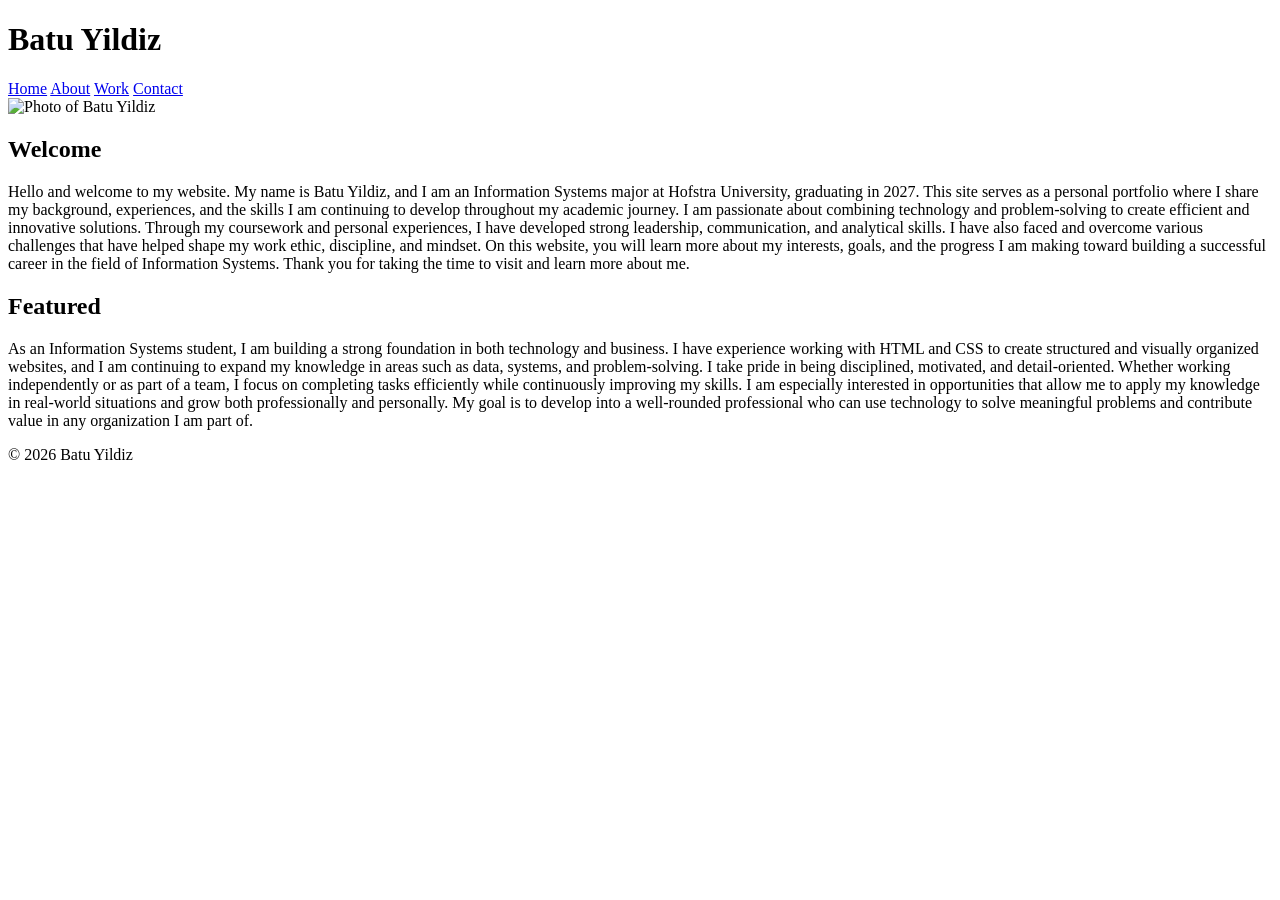
==== assignments/final/index.html @ 92ad90f2 "Create index.html" ====
<!DOCTYPE html>
<html lang="en">
<head>
<meta charset="UTF-8">
<title>Batu Yildiz</title>
<link rel="stylesheet" href="style.css">
</head>

<body>

<header>
<h1>Batu Yildiz</h1>
<nav>
<a href="index.html">Home</a>
<a href="about.html">About</a>
<a href="work.html">Work</a>
<a href="contact.html">Contact</a>
</nav>
</header>

<main>

<div class="home-layout">

<img src="profile.jpg" alt="Photo of Batu Yildiz" class="top-image">

<div class="section-container">

</div>

</div>

</main>

<section class="section-box">
<div>
<h2>Welcome</h2>
<p>Hello and welcome to my website. My name is Batu Yildiz, and I am an Information Systems major at Hofstra University, graduating in 2027. This site serves as a personal portfolio where I share my background, experiences, and the skills I am continuing to develop throughout my academic journey. I am passionate about combining technology and problem-solving to create efficient and innovative solutions. Through my coursework and personal experiences, I have developed strong leadership, communication, and analytical skills. I have also faced and overcome various challenges that have helped shape my work ethic, discipline, and mindset. On this website, you will learn more about my interests, goals, and the progress I am making toward building a successful career in the field of Information Systems. Thank you for taking the time to visit and learn more about me.
</p>
</div>
</section>

<section class="section-box">
<h2>Featured</h2>
<p>As an Information Systems student, I am building a strong foundation in both technology and business. I have experience working with HTML and CSS to create structured and visually organized websites, and I am continuing to expand my knowledge in areas such as data, systems, and problem-solving. I take pride in being disciplined, motivated, and detail-oriented. Whether working independently or as part of a team, I focus on completing tasks efficiently while continuously improving my skills. I am especially interested in opportunities that allow me to apply my knowledge in real-world situations and grow both professionally and personally. My goal is to develop into a well-rounded professional who can use technology to solve meaningful problems and contribute value in any organization I am part of.</p>
</section>

</main>

<footer>
<p>© 2026 Batu Yildiz</p>
</footer>

</body>
</html>
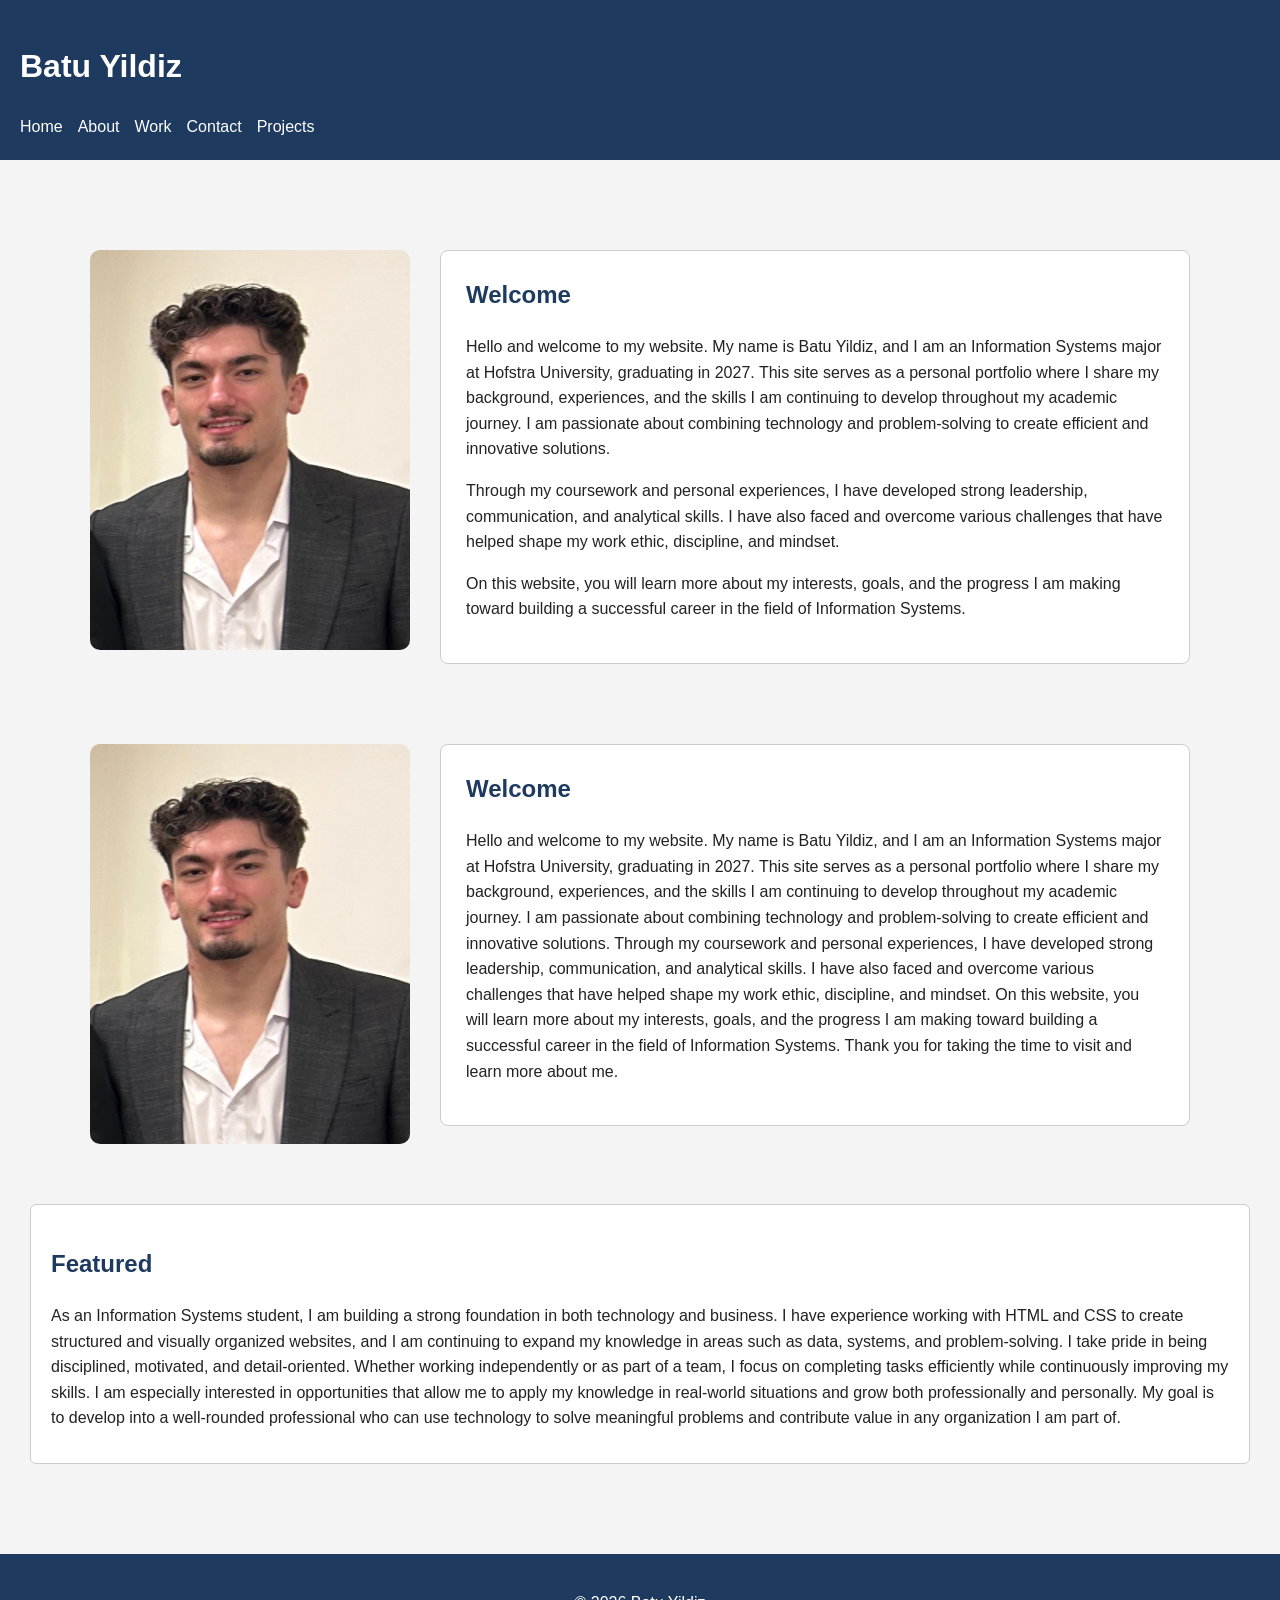
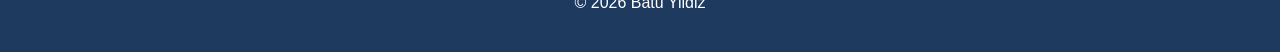
==== commit 3fd3072d: "Update index.html" ====
--- a/assignments/final/index.html
+++ b/assignments/final/index.html
@@ -15,6 +15,7 @@
 <a href="about.html">About</a>
 <a href="work.html">Work</a>
 <a href="contact.html">Contact</a>
+<a href="projects.html">Projects</a>
 </nav>
 </header>
 
@@ -22,23 +23,36 @@
 
 <div class="home-layout">
 
-<img src="profile.jpg" alt="Photo of Batu Yildiz" class="top-image">
+<img src="profile.jpg" alt="Photo of Batu Yildiz" class="profile-image">
 
-<div class="section-container">
+<div class="intro-text">
+
+<h2>Welcome</h2>
+
+<p>
+Hello and welcome to my website. My name is Batu Yildiz, and I am an Information Systems major at Hofstra University, graduating in 2027. This site serves as a personal portfolio where I share my background, experiences, and the skills I am continuing to develop throughout my academic journey. I am passionate about combining technology and problem-solving to create efficient and innovative solutions.
+</p>
+
+<p>
+Through my coursework and personal experiences, I have developed strong leadership, communication, and analytical skills. I have also faced and overcome various challenges that have helped shape my work ethic, discipline, and mindset.
+</p>
+
+<p>
+On this website, you will learn more about my interests, goals, and the progress I am making toward building a successful career in the field of Information Systems.
+</p>
 
 </div>
 
 </div>
 
-</main>
+<div class="home-layout">
+  <img src="profile.jpg" alt="Photo of Batu Yildiz" class="profile-image">
 
-<section class="section-box">
-<div>
-<h2>Welcome</h2>
-<p>Hello and welcome to my website. My name is Batu Yildiz, and I am an Information Systems major at Hofstra University, graduating in 2027. This site serves as a personal portfolio where I share my background, experiences, and the skills I am continuing to develop throughout my academic journey. I am passionate about combining technology and problem-solving to create efficient and innovative solutions. Through my coursework and personal experiences, I have developed strong leadership, communication, and analytical skills. I have also faced and overcome various challenges that have helped shape my work ethic, discipline, and mindset. On this website, you will learn more about my interests, goals, and the progress I am making toward building a successful career in the field of Information Systems. Thank you for taking the time to visit and learn more about me.
-</p>
+  <div class="intro-text">
+    <h2>Welcome</h2>
+    <p>Hello and welcome to my website. My name is Batu Yildiz, and I am an Information Systems major at Hofstra University, graduating in 2027. This site serves as a personal portfolio where I share my background, experiences, and the skills I am continuing to develop throughout my academic journey. I am passionate about combining technology and problem-solving to create efficient and innovative solutions. Through my coursework and personal experiences, I have developed strong leadership, communication, and analytical skills. I have also faced and overcome various challenges that have helped shape my work ethic, discipline, and mindset. On this website, you will learn more about my interests, goals, and the progress I am making toward building a successful career in the field of Information Systems. Thank you for taking the time to visit and learn more about me.</p>
+  </div>
 </div>
-</section>
 
 <section class="section-box">
 <h2>Featured</h2>
--- a/assignments/final/style.css
+++ b/assignments/final/style.css
@@ -0,0 +1,98 @@
+body {
+  margin: 0;
+  font-family: Arial, sans-serif;
+  line-height: 1.6;
+  background-color: #f4f4f4;
+  color: #222;
+}
+
+header {
+  padding: 20px;
+  background-color: #1e3a5f;
+  color: white;
+}
+
+nav {
+  display: flex;
+  gap: 15px;
+  margin-top: 10px;
+}
+
+nav a {
+  color: white;
+  text-decoration: none;
+}
+
+main {
+  padding: 30px;
+}
+
+.section-box {
+  border: 1px solid #ccc;
+  padding: 20px;
+  margin-bottom: 30px;
+  background-color: white;
+  border-radius: 6px;
+}
+
+h2 {
+  color: #1e3a5f;
+}
+
+footer {
+  padding: 20px;
+  background-color: #1e3a5f;
+  color: white;
+  text-align: center;
+  margin-top: 30px;
+}
+
+.home-layout {
+  display: flex;
+  align-items: flex-start;
+  gap: 30px;
+  max-width: 1100px;
+  margin: 40px auto;
+  padding: 20px;
+}
+.profile-image {
+  width: 320px;
+  border-radius: 10px;
+  object-fit: cover;
+}
+
+.intro-text {
+  flex: 1;
+  background-color: white;
+  padding: 25px;
+  border-radius: 8px;
+  border: 1px solid #ccc;
+}
+
+.intro-text h2 {
+  margin-top: 0;
+}
+
+.about-flex {
+  display: flex;
+  flex-direction: column;
+  gap: 20px;
+}
+
+.work-layout {
+  display: flex;
+  gap: 30px;
+  align-items: flex-start;
+}
+
+.work-image {
+  width: 300px;
+  height: 400px;
+  object-fit: cover;
+  object-position: 10% center;
+  border-radius: 6px;
+}
+
+.section-box p {
+  margin-bottom: 12px;
+}
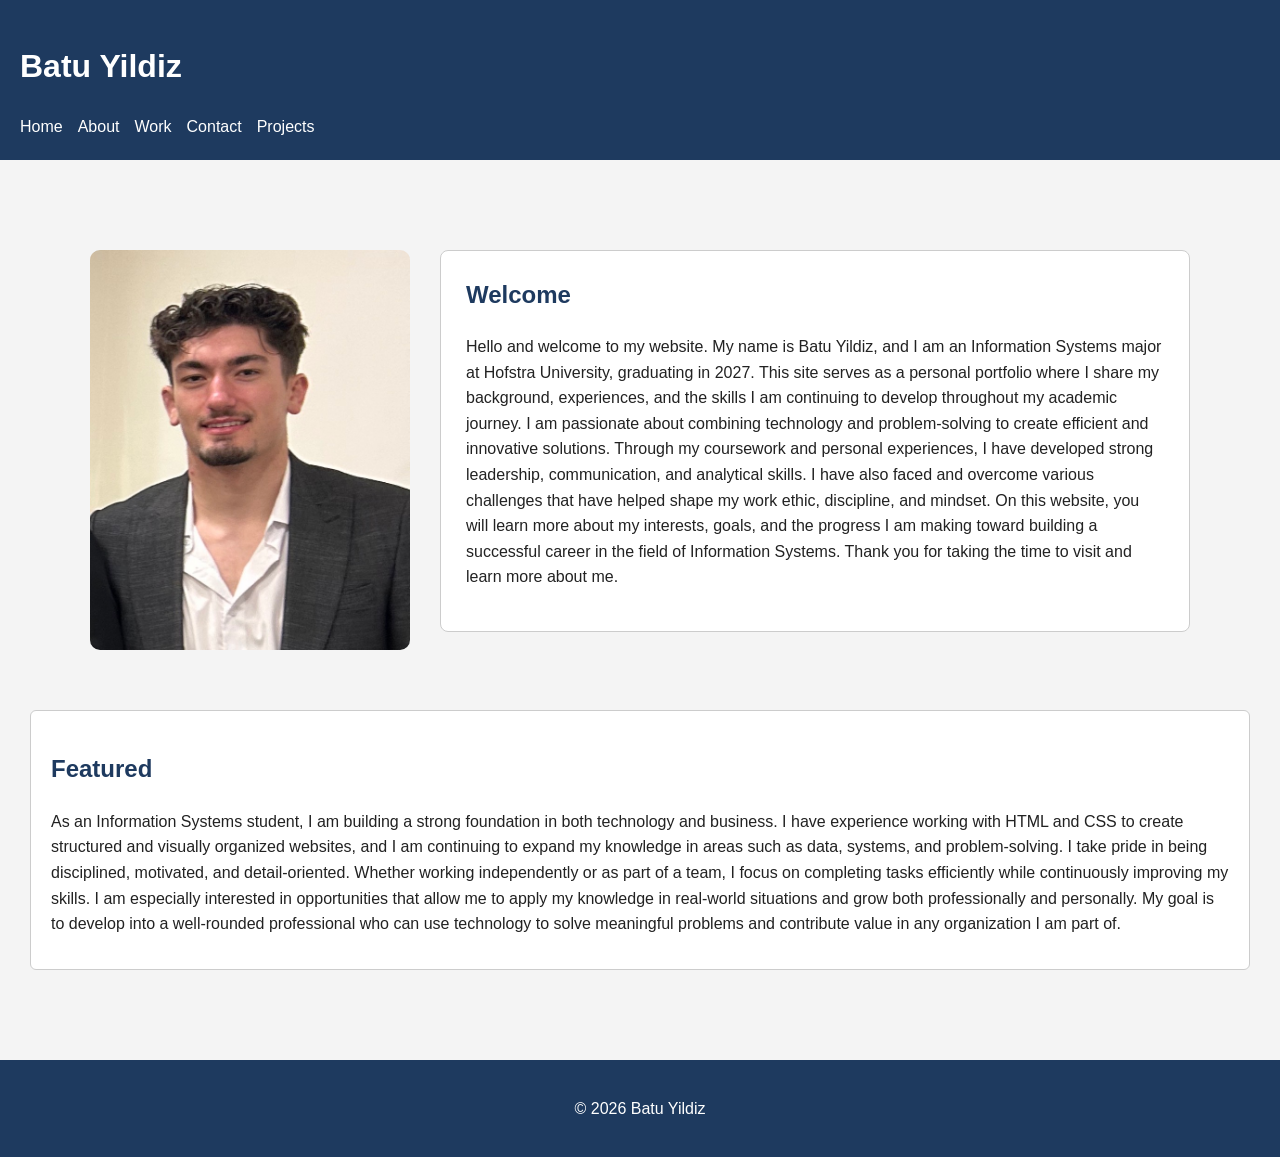
==== commit ae57a453: "Update index.html" ====
--- a/assignments/final/index.html
+++ b/assignments/final/index.html
@@ -22,30 +22,6 @@
 <main>
 
 <div class="home-layout">
-
-<img src="profile.jpg" alt="Photo of Batu Yildiz" class="profile-image">
-
-<div class="intro-text">
-
-<h2>Welcome</h2>
-
-<p>
-Hello and welcome to my website. My name is Batu Yildiz, and I am an Information Systems major at Hofstra University, graduating in 2027. This site serves as a personal portfolio where I share my background, experiences, and the skills I am continuing to develop throughout my academic journey. I am passionate about combining technology and problem-solving to create efficient and innovative solutions.
-</p>
-
-<p>
-Through my coursework and personal experiences, I have developed strong leadership, communication, and analytical skills. I have also faced and overcome various challenges that have helped shape my work ethic, discipline, and mindset.
-</p>
-
-<p>
-On this website, you will learn more about my interests, goals, and the progress I am making toward building a successful career in the field of Information Systems.
-</p>
-
-</div>
-
-</div>
-
-<div class="home-layout">
   <img src="profile.jpg" alt="Photo of Batu Yildiz" class="profile-image">
 
   <div class="intro-text">
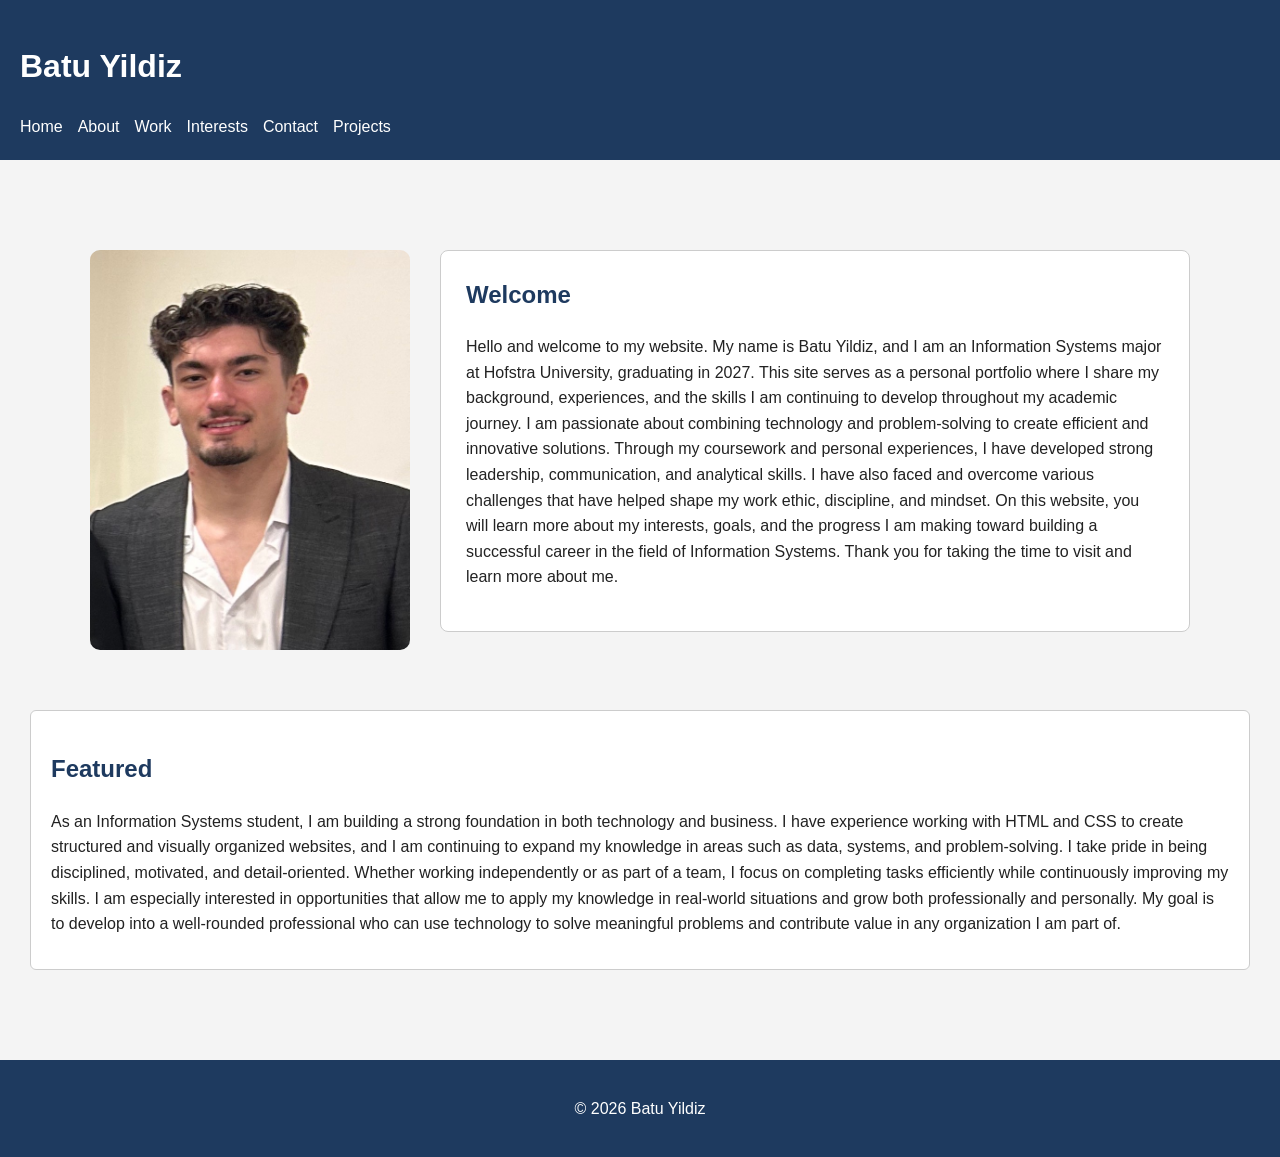
==== commit f56f8dc1: "Update index.html" ====
--- a/assignments/final/index.html
+++ b/assignments/final/index.html
@@ -14,6 +14,7 @@
 <a href="index.html">Home</a>
 <a href="about.html">About</a>
 <a href="work.html">Work</a>
+<a href="interests.html">Interests</a>
 <a href="contact.html">Contact</a>
 <a href="projects.html">Projects</a>
 </nav>
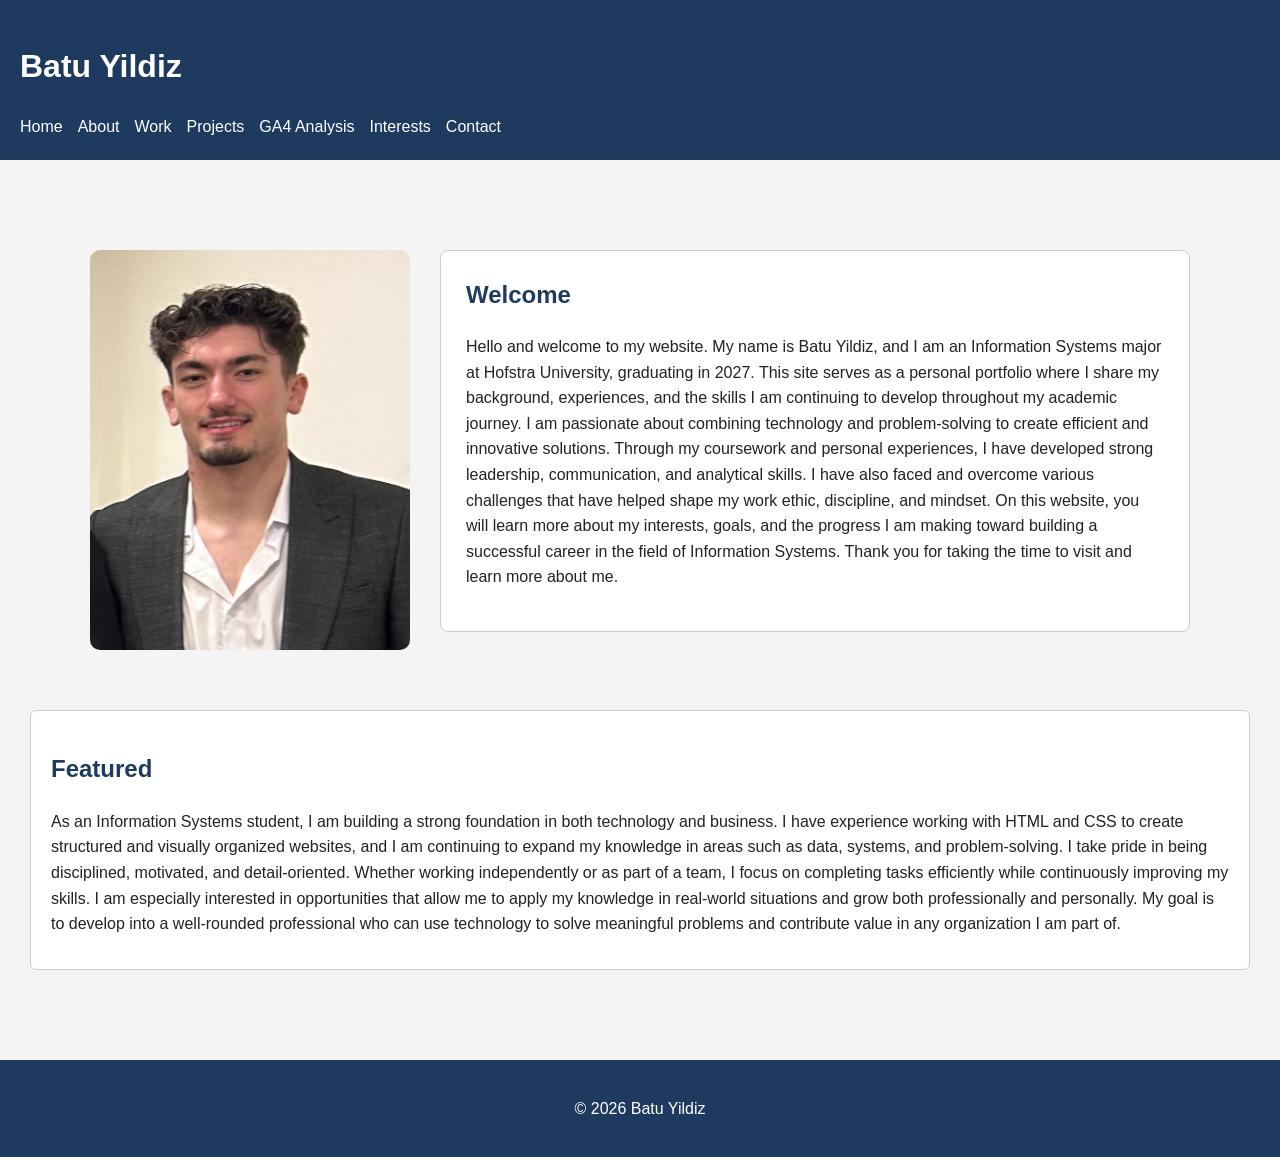
==== commit 60b504c6: "Update index.html" ====
--- a/assignments/final/index.html
+++ b/assignments/final/index.html
@@ -3,6 +3,18 @@
 <head>
 <meta charset="UTF-8">
 <title>Batu Yildiz</title>
+
+<!-- Google tag (gtag.js) -->
+<script async src="https://www.googletagmanager.com/gtag/js?id=G-53Y81KWLRJ"></script>
+
+<script>
+window.dataLayer = window.dataLayer || [];
+function gtag(){dataLayer.push(arguments);}
+gtag('js', new Date());
+
+gtag('config', 'G-53Y81KWLRJ');
+</script>
+
 <link rel="stylesheet" href="style.css">
 </head>
 
@@ -11,19 +23,69 @@
 <header>
 <h1>Batu Yildiz</h1>
 <nav>
-<a href="index.html">Home</a>
-<a href="about.html">About</a>
-<a href="work.html">Work</a>
-<a href="interests.html">Interests</a>
-<a href="contact.html">Contact</a>
-<a href="projects.html">Projects</a>
+
+<a href="index.html"
+onclick="gtag('event', 'navigation_click', {
+  'link_name': 'Home'
+});">
+Home
+</a>
+
+<a href="about.html"
+onclick="gtag('event', 'navigation_click', {
+  'link_name': 'About'
+});">
+About
+</a>
+
+<a href="work.html"
+onclick="gtag('event', 'navigation_click', {
+  'link_name': 'Work'
+});">
+Work
+</a>
+
+<a href="projects.html"
+onclick="gtag('event', 'navigation_click', {
+  'link_name': 'Projects'
+});">
+Projects
+</a>
+
+<a href="analytics.html"
+onclick="gtag('event', 'navigation_click', {
+  'link_name': 'GA4 Analysis'
+});">
+GA4 Analysis
+</a>
+
+<a href="interests.html"
+onclick="gtag('event', 'navigation_click', {
+  'link_name': 'Interests'
+});">
+Interests
+</a>
+
+<a href="contact.html"
+onclick="gtag('event', 'navigation_click', {
+  'link_name': 'Contact'
+});">
+Contact
+</a>
+
 </nav>
 </header>
 
 <main>
 
 <div class="home-layout">
-  <img src="profile.jpg" alt="Photo of Batu Yildiz" class="profile-image">
+  <img src="profile.jpg"
+alt="Photo of Batu Yildiz"
+class="profile-image"
+
+onclick="gtag('event', 'profile_image_click', {
+  'image_name': 'profile_photo'
+});">
 
   <div class="intro-text">
     <h2>Welcome</h2>
